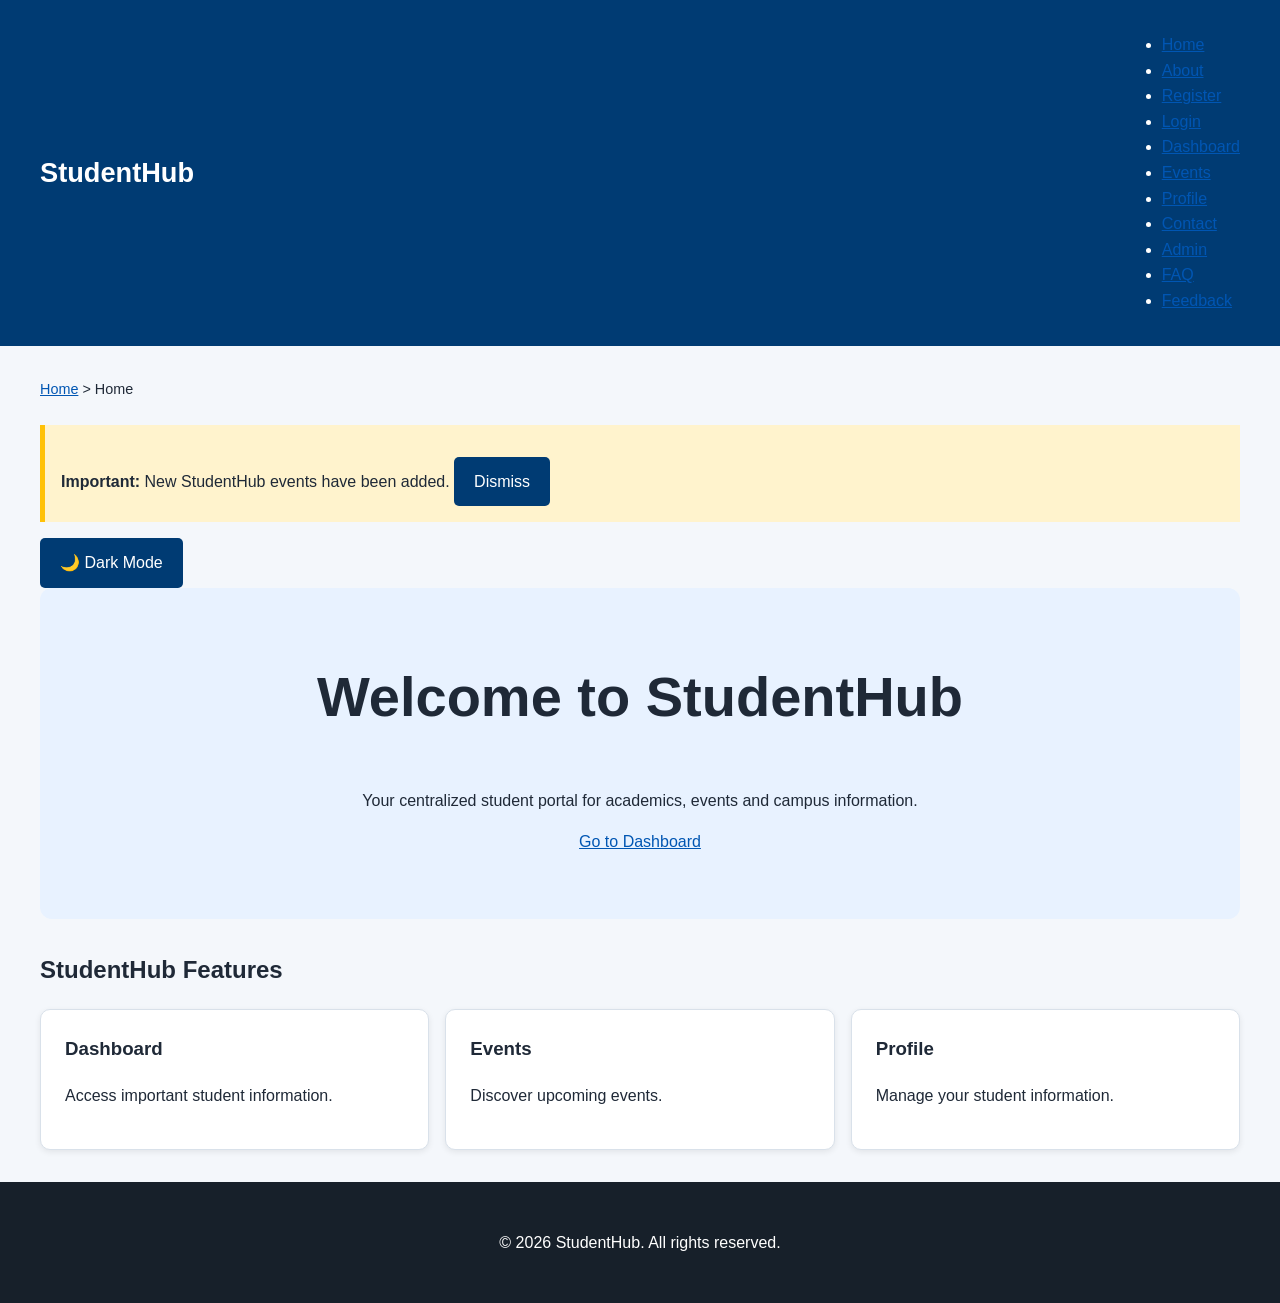
==== index.html @ 9e4a319e "First commit" ====
<!DOCTYPE html>
<html lang="en">
<head>
<meta charset="UTF-8">
<meta name="viewport" content="width=device-width, initial-scale=1.0">
<meta name="description" content="StudentHub Home page">
<title>StudentHub - Home</title>
<link rel="stylesheet" href="css/style.css">
</head>
<body>
<a class="skip-link" href="#main-content">Skip to main content</a>
<header class="site-header">
<div class="header-container">
<a class="logo" href="index.html">StudentHub</a>
<button id="menu-button" class="menu-button" type="button" aria-expanded="false" aria-controls="main-navigation">☰ Menu</button>
<nav id="main-navigation" class="main-navigation" aria-label="Main navigation"><ul><li><a href="index.html" aria-current="page">Home</a></li><li><a href="about.html" >About</a></li><li><a href="register.html" >Register</a></li><li><a href="login.html" >Login</a></li><li><a href="dashboard.html" >Dashboard</a></li><li><a href="events.html" >Events</a></li><li><a href="profile.html" >Profile</a></li><li><a href="contact.html" >Contact</a></li><li><a href="admin.html" >Admin</a></li><li><a href="faq.html" >FAQ</a></li><li><a href="feedback.html" >Feedback</a></li></ul></nav>
</div>
</header>
<main id="main-content">
<div class="breadcrumb"><a href="index.html">Home</a> &gt; Home</div>
<section id="notification" class="notification"><strong>Important:</strong> New StudentHub events have been added. <button id="close-notification" type="button">Dismiss</button></section><button id="theme-button" class="theme-button" type="button">🌙 Dark Mode</button>
<section class="hero"><h1>Welcome to StudentHub</h1><p>Your centralized student portal for academics, events and campus information.</p><a href="dashboard.html">Go to Dashboard</a></section><section><h2>StudentHub Features</h2><div class="card-grid"><article class="card"><h3>Dashboard</h3><p>Access important student information.</p></article><article class="card"><h3>Events</h3><p>Discover upcoming events.</p></article><article class="card"><h3>Profile</h3><p>Manage your student information.</p></article></div></section>
</main>
<footer><p>&copy; 2026 StudentHub. All rights reserved.</p></footer>
<script src="js/script.js"></script>
</body>
</html>
---- css/style.css ----
*{box-sizing:border-box}html{scroll-behavior:smooth}body{margin:0;font-family:Arial,Helvetica,sans-serif;line-height:1.6;background:#f4f7fb;color:#1f2937}a{color:#0056b3}button,input,select,textarea{font:inherit}.skip-link{position:absolute;left:-9999px;top:10px}.skip-link:focus{left:10px;z-index:1000;background:#fff;color:#000;padding:10px}.site-header{background:#003b73;color:#fff;padding:1rem}.header-container{max-width:1200px;margin:auto;display:flex;flex-direction:column;gap:1rem}.logo{color:#fff;text-decoration:none;font-size:1.7rem;font-weight:bold}.main-nav ul{list-style:none;margin:0;padding:0;display:flex;flex-direction:column;gap:.3rem}.main-nav a{display:block;padding:.6rem .8rem;color:#fff;text-decoration:none;border-radius:5px}.main-nav a:hover,.main-nav a:focus,.main-nav a[aria-current=page]{background:#0059a9}main{width:min(100% - 2rem,1200px);margin:auto;padding:2rem 0;min-height:70vh}.breadcrumb{margin-bottom:1.5rem;font-size:.9rem}.hero{padding:2rem 1rem;text-align:center;background:#e8f2ff;border-radius:12px;margin-bottom:2rem}.hero h1{margin-top:0;font-size:clamp(2rem,6vw,3.5rem)}.card-grid{display:grid;grid-template-columns:1fr;gap:1rem}.card{background:#fff;padding:1.5rem;border:1px solid #d9e1ea;border-radius:10px;box-shadow:0 2px 6px rgba(0,0,0,.08)}.card h3{margin-top:0}.form-container{max-width:650px;margin:auto;background:#fff;padding:1.5rem;border-radius:10px}label{display:block;margin-top:1rem;font-weight:bold}input,select,textarea{width:100%;padding:.75rem;margin-top:.35rem;border:1px solid #9ca3af;border-radius:5px}input:focus,select:focus,textarea:focus{outline:3px solid #99c7ff;border-color:#0056b3}button{margin-top:1rem;padding:.75rem 1.25rem;border:none;border-radius:5px;background:#003b73;color:#fff;cursor:pointer}button:hover,button:focus{background:#0059a9}.notification{padding:1rem;margin-bottom:1rem;background:#fff3cd;border-left:5px solid #ffc107}footer{background:#17202a;color:#fff;text-align:center;padding:2rem 1rem}.menu-button{display:block}.main-navigation{display:none}.main-navigation.menu-open{display:block}.theme-button{margin-top:0}.faq-item{margin-bottom:1rem;border:1px solid #ddd;border-radius:6px;overflow:hidden}.faq-question{width:100%;margin:0;text-align:left;border-radius:0}.faq-answer{padding:1rem;background:#fff}.modal{position:fixed;inset:0;display:grid;place-items:center;padding:1rem;background:rgba(0,0,0,.65);z-index:2000}.modal-content{width:min(100%,500px);background:#fff;color:#222;padding:2rem;border-radius:10px;position:relative}.modal-close{position:absolute;top:.5rem;right:.5rem;margin:0}.slide{padding:2rem;background:#fff;border:1px solid #ddd;border-radius:10px}.slider-controls{display:flex;justify-content:center;gap:1rem}@media(min-width:600px){.header-container{flex-direction:row;justify-content:space-between;align-items:center}.main-nav ul{flex-direction:row;flex-wrap:wrap}.card-grid{grid-template-columns:repeat(2,1fr)}}@media(min-width:768px){.menu-button{display:none}.main-navigation{display:block}}@media(min-width:992px){.card-grid{grid-template-columns:repeat(3,1fr)}.hero{padding:4rem 2rem}}@media(prefers-reduced-motion:reduce){html{scroll-behavior:auto}}body.dark-theme{background:#121212;color:#f5f5f5}body.dark-theme .card,body.dark-theme .form-container{background:#1f1f1f;border-color:#444}body.dark-theme a{color:#7db7ff}body.dark-theme .faq-answer,body.dark-theme .slide{background:#1f1f1f;border-color:#444}
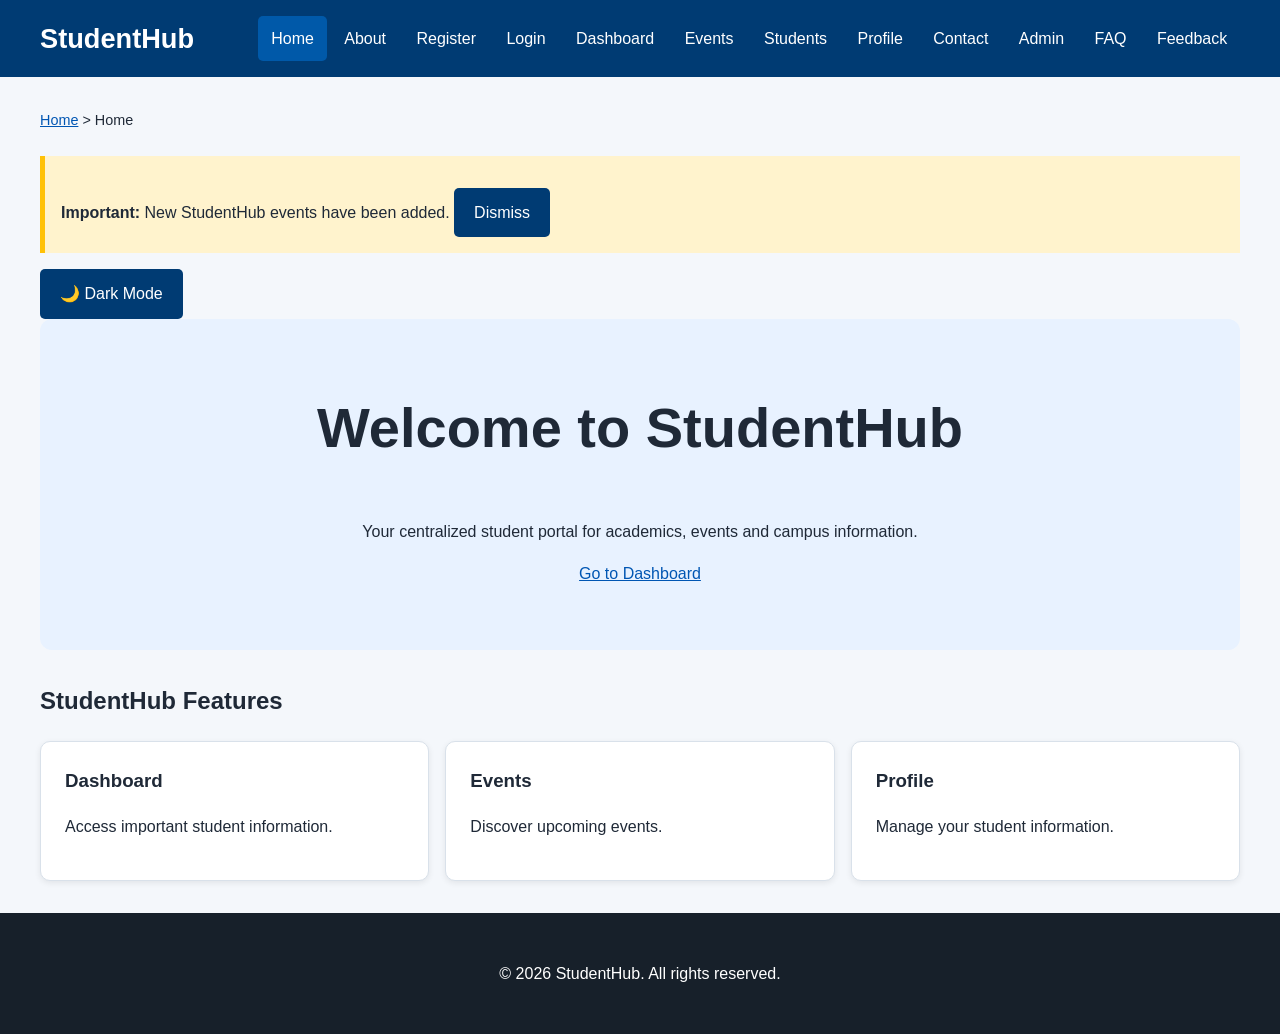
==== commit 6f936912: "Lab06" ====
--- a/index.html
+++ b/index.html
@@ -13,7 +13,7 @@
 <div class="header-container">
 <a class="logo" href="index.html">StudentHub</a>
 <button id="menu-button" class="menu-button" type="button" aria-expanded="false" aria-controls="main-navigation">☰ Menu</button>
-<nav id="main-navigation" class="main-navigation" aria-label="Main navigation"><ul><li><a href="index.html" aria-current="page">Home</a></li><li><a href="about.html" >About</a></li><li><a href="register.html" >Register</a></li><li><a href="login.html" >Login</a></li><li><a href="dashboard.html" >Dashboard</a></li><li><a href="events.html" >Events</a></li><li><a href="profile.html" >Profile</a></li><li><a href="contact.html" >Contact</a></li><li><a href="admin.html" >Admin</a></li><li><a href="faq.html" >FAQ</a></li><li><a href="feedback.html" >Feedback</a></li></ul></nav>
+<nav id="main-navigation" class="main-navigation" aria-label="Main navigation"><ul><li><a href="index.html" aria-current="page">Home</a></li><li><a href="about.html" >About</a></li><li><a href="register.html" >Register</a></li><li><a href="login.html" >Login</a></li><li><a href="dashboard.html" >Dashboard</a></li><li><a href="events.html" >Events</a></li><li><a href="students.html" >Students</a></li><li><a href="profile.html" >Profile</a></li><li><a href="contact.html" >Contact</a></li><li><a href="admin.html" >Admin</a></li><li><a href="faq.html" >FAQ</a></li><li><a href="feedback.html" >Feedback</a></li></ul></nav>
 </div>
 </header>
 <main id="main-content">
--- a/css/style.css
+++ b/css/style.css
@@ -1 +1,46 @@
-*{box-sizing:border-box}html{scroll-behavior:smooth}body{margin:0;font-family:Arial,Helvetica,sans-serif;line-height:1.6;background:#f4f7fb;color:#1f2937}a{color:#0056b3}button,input,select,textarea{font:inherit}.skip-link{position:absolute;left:-9999px;top:10px}.skip-link:focus{left:10px;z-index:1000;background:#fff;color:#000;padding:10px}.site-header{background:#003b73;color:#fff;padding:1rem}.header-container{max-width:1200px;margin:auto;display:flex;flex-direction:column;gap:1rem}.logo{color:#fff;text-decoration:none;font-size:1.7rem;font-weight:bold}.main-nav ul{list-style:none;margin:0;padding:0;display:flex;flex-direction:column;gap:.3rem}.main-nav a{display:block;padding:.6rem .8rem;color:#fff;text-decoration:none;border-radius:5px}.main-nav a:hover,.main-nav a:focus,.main-nav a[aria-current=page]{background:#0059a9}main{width:min(100% - 2rem,1200px);margin:auto;padding:2rem 0;min-height:70vh}.breadcrumb{margin-bottom:1.5rem;font-size:.9rem}.hero{padding:2rem 1rem;text-align:center;background:#e8f2ff;border-radius:12px;margin-bottom:2rem}.hero h1{margin-top:0;font-size:clamp(2rem,6vw,3.5rem)}.card-grid{display:grid;grid-template-columns:1fr;gap:1rem}.card{background:#fff;padding:1.5rem;border:1px solid #d9e1ea;border-radius:10px;box-shadow:0 2px 6px rgba(0,0,0,.08)}.card h3{margin-top:0}.form-container{max-width:650px;margin:auto;background:#fff;padding:1.5rem;border-radius:10px}label{display:block;margin-top:1rem;font-weight:bold}input,select,textarea{width:100%;padding:.75rem;margin-top:.35rem;border:1px solid #9ca3af;border-radius:5px}input:focus,select:focus,textarea:focus{outline:3px solid #99c7ff;border-color:#0056b3}button{margin-top:1rem;padding:.75rem 1.25rem;border:none;border-radius:5px;background:#003b73;color:#fff;cursor:pointer}button:hover,button:focus{background:#0059a9}.notification{padding:1rem;margin-bottom:1rem;background:#fff3cd;border-left:5px solid #ffc107}footer{background:#17202a;color:#fff;text-align:center;padding:2rem 1rem}.menu-button{display:block}.main-navigation{display:none}.main-navigation.menu-open{display:block}.theme-button{margin-top:0}.faq-item{margin-bottom:1rem;border:1px solid #ddd;border-radius:6px;overflow:hidden}.faq-question{width:100%;margin:0;text-align:left;border-radius:0}.faq-answer{padding:1rem;background:#fff}.modal{position:fixed;inset:0;display:grid;place-items:center;padding:1rem;background:rgba(0,0,0,.65);z-index:2000}.modal-content{width:min(100%,500px);background:#fff;color:#222;padding:2rem;border-radius:10px;position:relative}.modal-close{position:absolute;top:.5rem;right:.5rem;margin:0}.slide{padding:2rem;background:#fff;border:1px solid #ddd;border-radius:10px}.slider-controls{display:flex;justify-content:center;gap:1rem}@media(min-width:600px){.header-container{flex-direction:row;justify-content:space-between;align-items:center}.main-nav ul{flex-direction:row;flex-wrap:wrap}.card-grid{grid-template-columns:repeat(2,1fr)}}@media(min-width:768px){.menu-button{display:none}.main-navigation{display:block}}@media(min-width:992px){.card-grid{grid-template-columns:repeat(3,1fr)}.hero{padding:4rem 2rem}}@media(prefers-reduced-motion:reduce){html{scroll-behavior:auto}}body.dark-theme{background:#121212;color:#f5f5f5}body.dark-theme .card,body.dark-theme .form-container{background:#1f1f1f;border-color:#444}body.dark-theme a{color:#7db7ff}body.dark-theme .faq-answer,body.dark-theme .slide{background:#1f1f1f;border-color:#444}
+*{box-sizing:border-box}html{scroll-behavior:smooth}body{margin:0;font-family:Arial,Helvetica,sans-serif;line-height:1.6;background:#f4f7fb;color:#1f2937}a{color:#0056b3}button,input,select,textarea{font:inherit}.skip-link{position:absolute;left:-9999px;top:10px}.skip-link:focus{left:10px;z-index:1000;background:#fff;color:#000;padding:10px}.site-header{background:#003b73;color:#fff;padding:1rem}.header-container{max-width:1200px;margin:auto;display:flex;flex-direction:column;gap:1rem}.logo{color:#fff;text-decoration:none;font-size:1.7rem;font-weight:bold}.main-navigation ul{list-style:none;margin:0;padding:0;display:flex;flex-direction:column;gap:.3rem}.main-navigation a{display:block;padding:.6rem .8rem;color:#fff;text-decoration:none;border-radius:5px}.main-navigation a:hover,.main-navigation a:focus,.main-navigation a[aria-current=page]{background:#0059a9}main{width:min(100% - 2rem,1200px);margin:auto;padding:2rem 0;min-height:70vh}.breadcrumb{margin-bottom:1.5rem;font-size:.9rem}.hero{padding:2rem 1rem;text-align:center;background:#e8f2ff;border-radius:12px;margin-bottom:2rem}.hero h1{margin-top:0;font-size:clamp(2rem,6vw,3.5rem)}.card-grid{display:grid;grid-template-columns:1fr;gap:1rem}.card{background:#fff;padding:1.5rem;border:1px solid #d9e1ea;border-radius:10px;box-shadow:0 2px 6px rgba(0,0,0,.08)}.card h3{margin-top:0}.form-container{max-width:650px;margin:auto;background:#fff;padding:1.5rem;border-radius:10px}label{display:block;margin-top:1rem;font-weight:bold}input,select,textarea{width:100%;padding:.75rem;margin-top:.35rem;border:1px solid #9ca3af;border-radius:5px}input:focus,select:focus,textarea:focus{outline:3px solid #99c7ff;border-color:#0056b3}button{margin-top:1rem;padding:.75rem 1.25rem;border:none;border-radius:5px;background:#003b73;color:#fff;cursor:pointer}button:hover,button:focus{background:#0059a9}.notification{padding:1rem;margin-bottom:1rem;background:#fff3cd;border-left:5px solid #ffc107}footer{background:#17202a;color:#fff;text-align:center;padding:2rem 1rem}.menu-button{display:block}.main-navigation{display:none}.main-navigation.menu-open{display:block}.theme-button{margin-top:0}.faq-item{margin-bottom:1rem;border:1px solid #ddd;border-radius:6px;overflow:hidden}.faq-question{width:100%;margin:0;text-align:left;border-radius:0}.faq-answer{padding:1rem;background:#fff}.modal{position:fixed;inset:0;display:grid;place-items:center;padding:1rem;background:rgba(0,0,0,.65);z-index:2000}.modal-content{width:min(100%,500px);background:#fff;color:#222;padding:2rem;border-radius:10px;position:relative}.modal-close{position:absolute;top:.5rem;right:.5rem;margin:0}.slide{padding:2rem;background:#fff;border:1px solid #ddd;border-radius:10px}.slider-controls{display:flex;justify-content:center;gap:1rem}@media(min-width:600px){.header-container{flex-direction:row;justify-content:space-between;align-items:center}.main-navigation ul{flex-direction:row;flex-wrap:wrap}.card-grid{grid-template-columns:repeat(2,1fr)}}@media(min-width:768px){.menu-button{display:none}.main-navigation{display:block}}@media(min-width:992px){.card-grid{grid-template-columns:repeat(3,1fr)}.hero{padding:4rem 2rem}}@media(prefers-reduced-motion:reduce){html{scroll-behavior:auto}}body.dark-theme{background:#121212;color:#f5f5f5}body.dark-theme .card,body.dark-theme .form-container{background:#1f1f1f;border-color:#444}body.dark-theme a{color:#7db7ff}body.dark-theme .faq-answer,body.dark-theme .slide{background:#1f1f1f;border-color:#444}
+
+/* ===== Practical 5: form validation styles ===== */
+.error{display:block;min-height:1.2rem;margin-top:.25rem;color:#b91c1c;font-size:.875rem}
+input.invalid,select.invalid,textarea.invalid{border-color:#b91c1c;border-width:2px}
+input.valid,select.valid,textarea.valid{border-color:#15803d}
+.hint{margin:.35rem 0 0;font-size:.85rem;color:#4b5563}
+.success-message{padding:1rem;margin-bottom:1rem;background:#dcfce7;border-left:5px solid #16a34a;color:#14532d}
+.strength-meter{height:8px;margin-top:.5rem;background:#e5e7eb;border-radius:4px;overflow:hidden}
+#strength-bar{height:100%;width:0;transition:width .3s,background .3s}
+fieldset.radio-group{margin:1rem 0 0;padding:.5rem 1rem;border:1px solid #9ca3af;border-radius:5px}
+fieldset.radio-group legend{font-weight:bold;padding:0 .4rem}
+.inline-label{display:inline-flex;align-items:center;gap:.4rem;margin-top:.5rem;margin-right:1rem;font-weight:normal}
+.inline-label input[type=radio],.inline-label input[type=checkbox]{width:auto;margin:0}
+.terms-label{display:flex;margin-top:1rem}
+body.dark-theme .error{color:#fca5a5}
+body.dark-theme .hint{color:#d1d5db}
+body.dark-theme .strength-meter{background:#374151}
+body.dark-theme input,body.dark-theme select,body.dark-theme textarea{background:#2b2b2b;color:#f5f5f5}
+body.dark-theme .success-message{background:#14532d;color:#dcfce7}
+@media(prefers-reduced-motion:reduce){#strength-bar{transition:none}}
+
+/* ===== Practical 6: fetch / search / filter / pagination ===== */
+.modal[hidden]{display:none}
+.toolbar{display:grid;grid-template-columns:repeat(auto-fit,minmax(180px,1fr));gap:1rem;margin-bottom:1rem;align-items:end}
+.toolbar label{margin-top:0}
+.toolbar-search{grid-column:1/-1}
+.toolbar button{margin-top:0;width:100%}
+.result-count{margin:.5rem 0 1rem;font-size:.9rem;color:#4b5563}
+.status{padding:1rem;margin-bottom:1rem;border-radius:6px;border-left:5px solid #0056b3;background:#e8f2ff}
+.status-error{border-color:#b91c1c;background:#fee2e2;color:#7f1d1d}
+.status-empty{border-color:#ca8a04;background:#fef9c3;color:#713f12}
+.status button{margin:0 0 0 .5rem;padding:.35rem .8rem}
+.badge{display:inline-block;padding:.15rem .6rem;border-radius:999px;background:#e0ecff;color:#003b73;font-size:.8rem;font-weight:bold}
+.pagination{display:flex;flex-wrap:wrap;justify-content:center;gap:.5rem;margin-top:1.5rem}
+.pagination button{margin-top:0;min-width:2.5rem}
+.pagination button[aria-current=page]{background:#fff;color:#003b73;border:2px solid #003b73}
+.pagination button:disabled{opacity:.45;cursor:not-allowed}
+.student-card{text-align:center}
+.avatar{display:grid;place-items:center;width:64px;height:64px;margin:0 auto .75rem;border-radius:50%;background:#003b73;color:#fff;font-size:1.3rem;font-weight:bold}
+body.dark-theme .result-count{color:#d1d5db}
+body.dark-theme .status{background:#1e3a5f;color:#e5efff}
+body.dark-theme .status-error{background:#5f1e1e;color:#fee2e2}
+body.dark-theme .status-empty{background:#5a4a14;color:#fef9c3}
+body.dark-theme .badge{background:#2b3a55;color:#cfe0ff}
+body.dark-theme .pagination button[aria-current=page]{background:#1f1f1f;color:#7db7ff;border-color:#7db7ff}
